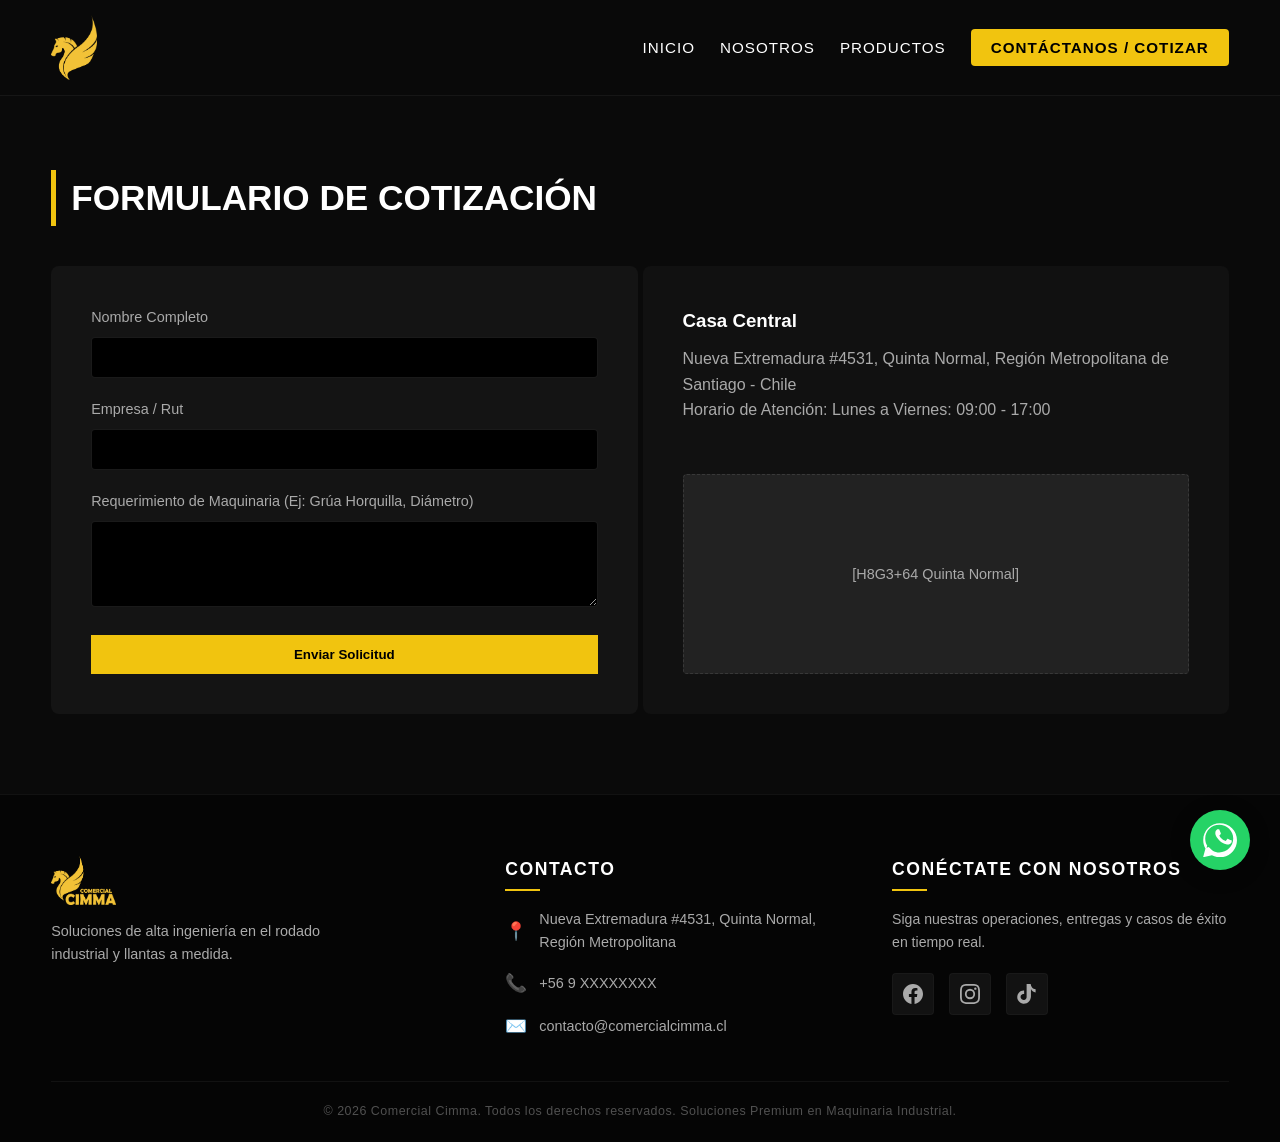
==== contacto.html @ 705075b3 "Implementar menú flotante de WhatsApp con múltiples vendedores y mejorar estilos y scripts asociados" ====
<!DOCTYPE html>
<html lang="es">
<head>
    <meta charset="UTF-8">
    <meta name="viewport" content="width=device-width, initial-scale=1.0">
    <title>Contacto y Cotizaciones Especializadas | Central</title>
    <link rel="stylesheet" href="styles.css">
</head>
<body>
    <header>
        <nav class="nav-container">
            <div class="logo-container">
                <a href="index.html"><img src="1.webp" alt="Logotipo"></a>
                </div>
            <div class="menu-toggle" id="mobile-menu">
                <span></span>
                <span></span>
                <span></span>
            </div>
            <ul class="nav-menu">
                <li><a href="index.html">Inicio</a></li>
                <li><a href="nosotros.html">Nosotros</a></li>
                <li><a href="productos.html">Productos</a></li>
                <li><a href="contacto.html" class="btn-quote active">Contáctanos / Cotizar</a></li>
            </ul>
        </nav>
    </header>

    <section class="section-padding" style="margin-top:90px;">
        <h2 class="section-title">Formulario de Cotización</h2>
        <div class="contact-wrapper">
            <form class="contact-form" action="#" method="POST">
                <div class="form-group">
                    <label for="name">Nombre Completo</label>
                    <input type="text" id="name" class="form-control" required>
                </div>
                <div class="form-group">
                    <label for="company">Empresa / Rut</label>
                    <input type="text" id="company" class="form-control" required>
                </div>
                <div class="form-group">
                    <label for="req">Requerimiento de Maquinaria (Ej: Grúa Horquilla, Diámetro)</label>
                    <textarea id="req" class="form-control" rows="4" required></textarea>
                </div>
                <button type="submit" class="btn-main" style="background:var(--brand-yellow); border:none; padding:12px 30px; font-weight:700; cursor:pointer; width:100%;">Enviar Solicitud</button>
            </form>

            <!-- Mapa Integrado Simulado / Datos de Contacto -->
            <div style="background:#111; padding:40px; border-radius:8px; display:flex; flex-direction:column; justify-content:space-between;">
                <div>
                    <h3>Casa Central</h3>
                    <p style="color:var(--text-muted); margin-top:10px;">Nueva Extremadura #4531, Quinta Normal, Región Metropolitana de Santiago - Chile</p>
                    <p style="color:var(--text-muted);">Horario de Atención: Lunes a Viernes: 09:00 - 17:00</p>
                </div>
                <!-- Contenedor del Mapa -->
                <div style="width:100%; height:200px; background:#222; border-radius:4px; margin-top:20px; display:flex; align-items:center; justify-content:center; border: 1px dashed rgba(255,255,255,0.1);">
                    <span style="color:var(--text-muted); font-size:0.9rem;">[H8G3+64 Quinta Normal]</span>
                </div>
            </div>
        </div>
    </section>

    <footer class="footer-wrap-block">
    <div class="foot-items-layout">
        
        <!-- Columna 1: Identidad Corta -->
        <div class="foot-item-col brand-col">
            <img src="111.webp" alt="Comercial Cimma Logo" class="footer-logo">
            <p>Soluciones de alta ingeniería en el rodado industrial y llantas a medida.</p>
        </div>

        <!-- Columna 2: Contacto Centralizado con Iconografía -->
        <div class="foot-item-col contact-col">
            <h3>Contacto</h3>
            <ul class="foot-contact-list">
                <li>
                    <span class="foot-icon">📍</span>
                    <span>Nueva Extremadura #4531, Quinta Normal, Región Metropolitana</span>
                </li>
                <li>
                    <span class="foot-icon">📞</span>
                    <a href="tel:+569XXXXXXXX">+56 9 XXXXXXXX</a>
                </li>
                <li>
                    <span class="foot-icon">✉️</span>
                    <a href="mailto:contacto@comercialcimma.cl">contacto@comercialcimma.cl</a>
                </li>
            </ul>
        </div>

        <!-- Columna 3: Redes Sociales Destacadas -->
        <div class="foot-item-col social-col">
            <h3>Conéctate con Nosotros</h3>
            <p>Siga nuestras operaciones, entregas y casos de éxito en tiempo real.</p>
            <div class="foot-social-links">
                <!-- Facebook -->
                <a href="https://facebook.com" target="_blank" aria-label="Facebook" class="social-icon">
                    <svg viewBox="0 0 24 24"><path d="M24 12.073c0-6.627-5.373-12-12-12s-12 5.373-12 12c0 5.99 4.388 10.954 10.125 11.854v-8.385H7.078v-3.47h3.047V9.43c0-3.007 1.792-4.669 4.533-4.669 1.312 0 2.686.235 2.686.235v2.953H15.83c-1.491 0-1.956.925-1.956 1.874v2.25h3.328l-.532 3.47h-2.796v8.385C19.612 23.027 24 18.062 24 12.073z"/></svg>
                </a>
                <!-- Instagram -->
                <a href="https://www.instagram.com/comercial_cimma/" target="_blank" aria-label="Instagram" class="social-icon">
                    <svg viewBox="0 0 24 24"><path d="M12 2.163c3.204 0 3.584.012 4.85.07 3.252.148 4.771 1.691 4.919 4.919.058 1.265.069 1.645.069 4.849 0 3.205-.012 3.584-.069 4.849-.149 3.225-1.664 4.771-4.919 4.919-1.266.058-1.644.07-4.85.07-3.204 0-3.584-.012-4.849-.07-3.26-.149-4.771-1.699-4.919-4.92-.058-1.265-.07-1.644-.07-4.849 0-3.204.013-3.583.07-4.849.149-3.227 1.664-4.771 4.919-4.919 1.266-.057 1.645-.069 4.849-.069zM12 0C8.741 0 8.333.014 7.053.072 2.695.272.273 2.69.073 7.051.014 8.333 0 8.741 0 12c0 3.259.014 3.668.072 4.948.2 4.358 2.618 6.78 6.98 6.98 1.281.058 1.689.072 4.948.072 3.259 0 3.668-.014 4.948-.072 4.354-.2 6.782-2.618 6.979-6.98.059-1.28.073-1.689.073-4.948 0-3.259-.014-3.667-.073-4.947-.196-4.354-2.617-6.78-6.979-6.98C15.668.014 15.259 0 12 0zm0 5.838a6.162 6.162 0 1 0 0 12.324 6.162 6.162 0 0 0 0-12.324zM12 16a4 4 0 1 1 0-8 4 4 0 0 1 0 8zm6.406-11.845a1.44 1.44 0 1 0 0 2.881 1.44 1.44 0 0 0 0-2.881z"/></svg>
                </a>
                <!-- Tiktok -->
                <a href="https://tiktok.com" target="_blank" aria-label="Tiktok" class="social-icon">
                    <svg viewBox="0 0 24 24"><path d="M12.525.02c1.31-.02 2.61-.01 3.91-.02.08 1.53.63 3.03 1.6 4.17 1.13 1.2 2.69 1.93 4.31 2.05v3.91c-1.28-.15-2.52-.66-3.56-1.43-.88-.67-1.58-1.55-2.03-2.56-.03 2.94-.02 5.87-.03 8.81-.1 2.21-.92 4.37-2.39 5.95-1.74 1.95-4.38 2.97-6.99 2.68-2.63-.22-5.06-1.85-6.22-4.25-1.41-2.84-.96-6.49 1.13-8.89 1.56-1.84 3.95-2.77 6.32-2.51v3.97c-1.34-.14-2.73.34-3.54 1.42-.87 1.12-.96 2.71-.24 3.92.74 1.28 2.25 2.01 3.72 1.83 1.44-.13 2.64-1.26 2.93-2.68.12-.58.1-1.18.1-1.77V0z"/></svg>
                </a>
            </div>
        </div>

    </div>

    <!-- Copyright Inferior Extremo -->
    <div class="foot-copyright-block">
        <p>&copy; 2026 Comercial Cimma. Todos los derechos reservados. Soluciones Premium en Maquinaria Industrial.</p>
    </div>
</footer>

    <!-- Menú Flotante de WhatsApp con Múltiples Vendedores -->
    <div class="whatsapp-menu" id="whatsappMenu">
        <!-- Botón principal de WhatsApp -->
        <button class="whatsapp-float" id="whatsappToggle" aria-label="Abrir menú de WhatsApp" aria-expanded="false">
            <svg viewBox="0 0 24 24" preserveAspectRatio="xMidYMid meet" aria-hidden="true"><path d="M.057 24l1.687-6.163c-1.041-1.804-1.588-3.849-1.587-5.946C.06 5.348 5.397.01 12.008.01c3.202.001 6.212 1.246 8.477 3.514 2.266 2.268 3.507 5.28 3.505 8.484-.004 6.657-5.34 11.997-11.953 11.997-2.005-.001-3.973-.5-5.729-1.452L0 24zm6.59-4.846c1.6.95 3.188 1.449 4.825 1.451 5.436 0 9.86-4.37 9.864-9.799.002-2.63-1.023-5.101-2.885-6.963C16.528 2.022 14.056.992 11.433.992c-5.436 0-9.86 4.37-9.864 9.8 0 1.743.473 3.447 1.368 4.965l-.392 1.433 1.488-.389zm13.111-7.182c-.29-.145-1.711-.845-1.973-.94-.262-.096-.453-.145-.642.145-.19.29-.734.94-.899 1.13-.166.19-.332.213-.622.068-.29-.145-1.22-.45-2.325-1.434-.86-.767-1.44-1.716-1.608-2.007-.168-.29-.018-.447.127-.591.13-.13.29-.338.436-.508.145-.17.193-.29.29-.483.097-.193.048-.363-.024-.508-.073-.145-.642-1.546-.88-2.118-.231-.557-.465-.481-.642-.49-.166-.008-.356-.01-.546-.01-.19 0-.5.07-.762.363-.263.29-1.003.98-1.003 2.392s1.022 2.784 1.166 2.978c.145.193 2.01 3.069 4.869 4.297.68.293 1.21.469 1.623.6.683.216 1.303.186 1.794.113.547-.081 1.711-.699 1.951-1.376.24-.677.24-1.256.168-1.376-.073-.121-.263-.193-.553-.338z"/></svg>
        </button>
        
        <!-- Contenedor de opciones de vendedores -->
        <div class="whatsapp-options" id="whatsappOptions">
            <a href="https://wa.me/56956188157" class="whatsapp-option" target="_blank" rel="noopener noreferrer">
                <span class="option-name">Cecilia Naranjo</span>
                <span class="option-phone">+56 9 5618 8157</span>
            </a>
            <a href="https://wa.me/56962274951" class="whatsapp-option" target="_blank" rel="noopener noreferrer">
                <span class="option-name">Andrea Martínez</span>
                <span class="option-phone">+56 9 6227 4951</span>
            </a>
        </div>
    </div>
    <script src="script.js"></script>
</body>
</html>
---- styles.css ----
/* ==========================================================================
   VARIABLES Y ESTILOS BASE (Premium Dark Theme)
   ========================================================================== */
:root {
    --bg-dark: #0a0a0a;
    --bg-card: #141414;
    --text-light: #ffffff;
    --text-muted: #aaaaaa;
    --brand-yellow: #f1c40f; /* El color exacto extraído de 1.png */
    --transition: all 0.4s cubic-bezier(0.25, 0.8, 0.25, 1);
    --font-main: 'Segoe UI', Tahoma, Geneva, Verdana, sans-serif;
    --whatsapp-icon-offset: 0.2px; /* Ajustable: valores positivos bajan el icono, negativos lo suben */
}

* {
    margin: 0;
    padding: 0;
    box-sizing: border-box;
}

body {
    background-color: var(--bg-dark);
    color: var(--text-light);
    font-family: var(--font-main);
    overflow-x: hidden;
    line-height: 1.6;
}

/* ==========================================================================
   HEADER & NAVBAR (Adaptable y Responsivo)
   ========================================================================== */
header {
    position: fixed;
    top: 0;
    left: 0;
    width: 100%;
    z-index: 1000;
    background: rgba(10, 10, 10, 0.85);
    backdrop-filter: blur(10px);
    border-bottom: 1px solid rgba(255, 255, 255, 0.05);
}

.nav-container {
    display: flex;
    justify-content: space-between;
    align-items: center;
    padding: 15px 4%;
    max-width: 100%;
}

.logo-container img {
    height: 65px;
    width: auto;
    display: block;
    transition: var(--transition);
}

.logo-container img:hover {
    transform: scale(1.05);
}

.nav-menu {
    display: flex;
    align-items: center;
    list-style: none;
    gap: 25px;
}

.nav-menu a {
    color: var(--text-light);
    text-decoration: none;
    font-weight: 500;
    font-size: 0.95rem;
    text-transform: uppercase;
    letter-spacing: 1px;
    transition: var(--transition);
    padding: 8px 0;
    position: relative;
}

.nav-menu a::after {
    content: '';
    position: absolute;
    bottom: 0;
    left: 0;
    width: 0;
    height: 2px;
    background-color: var(--brand-yellow);
    transition: var(--transition);
}

.nav-menu a:hover::after,
.nav-menu a.active::after {
    width: 100%;
}

.nav-menu a:hover {
    color: var(--brand-yellow);
}

/* Botón Cotizar Destacado */
.btn-quote {
    background-color: var(--brand-yellow) !important;
    color: #000000 !important;
    padding: 10px 20px !important;
    border-radius: 4px;
    font-weight: 700 !important;
}

.btn-quote::after {
    display: none !important;
}

.btn-quote:hover {
    background-color: #ffffff !important;
    transform: translateY(-2px);
    box-shadow: 0 4px 15px rgba(241, 196, 15, 0.3);
}

/* Menú Hamburguesa para Celulares */
.menu-toggle {
    display: none;
    flex-direction: column;
    gap: 5px;
    cursor: pointer;
}

.menu-toggle span {
    width: 25px;
    height: 3px;
    background-color: var(--text-light);
    transition: var(--transition);
}

/* ==========================================================================
   HERO SECTION & EFECTO FADER
   ========================================================================== */
.hero {
    position: relative;
    height: 100vh;
    display: flex;
    align-items: center;
    padding: 0 6%;
    background: url('2.webp') center center/cover no-repeat;
    overflow: hidden;
}

/* Capa de degradado fader controlada por JS en scroll */
.hero-overlay {
    position: absolute;
    top: 0;
    left: 0;
    width: 100%;
    height: 100%;
    background: linear-gradient(to bottom, rgba(10,10,10,0.4) 0%, rgba(10,10,10,1) 95%);
    z-index: 1;
    pointer-events: none;
    transition: opacity 0.1s ease-out;
}

.hero-content {
    position: relative;
    z-index: 2;
    max-width: 800px;
}

.hero-content h1 {
    font-size: 3.5rem;
    font-weight: 800;
    line-height: 1.2;
    margin-bottom: 20px;
    text-transform: uppercase;
    letter-spacing: -1px;
}

.hero-content h1 span {
    color: var(--brand-yellow);
}

.hero-content p {
    font-size: 1.2rem;
    color: var(--text-muted);
    margin-bottom: 35px;
}

.hero-actions .btn-main {
    background-color: var(--brand-yellow);
    color: #000;
    padding: 15px 35px;
    text-decoration: none;
    font-weight: 700;
    text-transform: uppercase;
    letter-spacing: 1px;
    border-radius: 4px;
    transition: var(--transition);
    display: inline-block;
}

.hero-actions .btn-main:hover {
    background-color: #fff;
    transform: scale(1.03);
}

/* ==========================================================================
   BANNER INFINITO DE MARCAS (Continuous Ticker)
   ========================================================================== */
.brands-ticker {
    background: #111;
    padding: 30px 0;
    border-top: 1px solid rgba(255,255,255,0.05);
    border-bottom: 1px solid rgba(255,255,255,0.05);
    overflow: hidden;
    white-space: nowrap;
    position: relative;
}

.ticker-track {
    display: inline-block;
    animation: marquee 25s linear infinite;
}

.ticker-track span {
    display: inline-block;
    font-size: 1.5rem;
    font-weight: 800;
    color: rgba(255, 255, 255, 0.2);
    margin-right: 60px;
    text-transform: uppercase;
    letter-spacing: 4px;
    transition: var(--transition);
}

.ticker-track span:hover {
    color: var(--brand-yellow);
}

@keyframes marquee {
    0% { transform: translate3d(0, 0, 0); }
    100% { transform: translate3d(-50%, 0, 0); }
}

/* ==========================================================================
   CATÁLOGO E INTERACTIVIDAD 180° (3D Card Flip)
   ========================================================================== */
.section-padding {
    padding: 80px 4%;
}

.section-title {
    font-size: 2.2rem;
    text-transform: uppercase;
    margin-bottom: 40px;
    border-left: 5px solid var(--brand-yellow);
    padding-left: 15px;
}

/* Filtros */
.filter-container {
    display: flex;
    flex-wrap: wrap;
    gap: 15px;
    margin-bottom: 40px;
}

.filter-select {
    background: var(--bg-card);
    color: var(--text-light);
    border: 1px solid rgba(255,255,255,0.1);
    padding: 10px 20px;
    border-radius: 4px;
    cursor: pointer;
    font-family: inherit;
    transition: var(--transition);
}

.filter-select:hover {
    border-color: var(--brand-yellow);
}

/* Grid de Productos */
.products-grid {
    display: grid;
    grid-template-columns: repeat(auto-fill, minmax(280px, 1fr));
    gap: 30px;
}

/* Contenedor del efecto Flip 3D */
.flip-card {
    background-color: transparent;
    height: 420px;
    perspective: 1000px; /* Necesario para el efecto 3D */
}

.flip-card-inner {
    position: relative;
    width: 100%;
    height: 100%;
    text-align: center;
    transition: transform 0.6s cubic-bezier(0.4, 0, 0.2, 1);
    transform-style: preserve-3d;
}

/* El giro ocurre exactamente al posar el puntero (hover) */
.flip-card:hover .flip-card-inner {
    transform: rotateY(180deg);
}

.card-front, .card-back {
    position: absolute;
    width: 100%;
    height: 100%;
    -webkit-backface-visibility: hidden;
    backface-visibility: hidden;
    border-radius: 8px;
    background-color: var(--bg-card);
    border: 1px solid rgba(255,255,255,0.05);
    overflow: hidden;
    display: flex;
    flex-direction: column;
}

/* Cara Frontal */
.card-front .img-box {
    height: 60%;
    background: #000;
    display: flex;
    align-items: center;
    justify-content: center;
    padding: 20px;
}

.card-front .img-box img {
    max-height: 100%;
    max-width: 100%;
    object-fit: contain;
}

.card-info {
    padding: 20px;
    text-align: left;
    display: flex;
    flex-direction: column;
    flex-grow: 1;
    justify-content: space-between;
}

.card-info h3 {
    font-size: 1.15rem;
    margin-bottom: 5px;
}

.card-info p {
    color: var(--text-muted);
    font-size: 0.85rem;
}

/* Cara Trasera (Especificaciones técnicas) */
.card-back {
    transform: rotateY(180deg);
    padding: 25px;
    justify-content: space-between;
    text-align: left;
    background: #181818;
    border: 1px solid var(--brand-yellow);
}

.tech-specs {
    list-style: none;
    margin-top: 15px;
}

.tech-specs li {
    font-size: 0.9rem;
    margin-bottom: 8px;
    border-bottom: 1px solid rgba(255,255,255,0.05);
    padding-bottom: 4px;
    display: flex;
    justify-content: space-between;
}

.tech-specs li span {
    color: var(--brand-yellow);
    font-weight: 600;
}

.btn-card-quote {
    background: var(--brand-yellow);
    color: #000;
    text-align: center;
    padding: 10px;
    text-decoration: none;
    font-weight: 700;
    border-radius: 4px;
    text-transform: uppercase;
    font-size: 0.85rem;
}

/* ==========================================================================
   ICONOGRAFÍA CON MOVIMIENTO (Hover Interactivo)
   ========================================================================== */
.features-grid {
    display: grid;
    grid-template-columns: repeat(auto-fit, minmax(220px, 1fr));
    gap: 30px;
    margin-top: 40px;
}

.feature-item {
    background: var(--bg-card);
    padding: 30px;
    border-radius: 6px;
    text-align: center;
    border: 1px solid rgba(255,255,255,0.03);
}

/* El ícono ejecuta una animación de rebote y escalado al pasar el puntero */
.feature-icon {
    font-size: 3rem;
    color: var(--brand-yellow);
    margin-bottom: 15px;
    display: inline-block;
    transition: var(--transition);
}

.feature-item:hover .feature-icon {
    transform: translateY(-10px) scale(1.15);
    color: #ffffff;
}

/* ==========================================================================
   FORMULARIOS DE CONTACTO PREMIUM
   ========================================================================== */
.contact-wrapper {
    display: grid;
    grid-template-columns: 1fr 1fr;
    gap: 5px;
}

.contact-form {
    background: var(--bg-card);
    padding: 40px;
    border-radius: 8px;
}

.form-group {
    margin-bottom: 20px;
}

.form-group label {
    display: block;
    margin-bottom: 8px;
    font-size: 0.9rem;
    color: var(--text-muted);
}

.form-control {
    width: 100%;
    background: #000;
    border: 1px solid rgba(255,255,255,0.1);
    padding: 12px;
    color: #fff;
    border-radius: 4px;
    font-family: inherit;
    transition: var(--transition);
}

.form-control:focus {
    outline: none;
    border-color: var(--brand-yellow);
}

/* ==========================================================================
   BOTÓN FLOTANTE DE WHATSAPP INTERACTIVO
   ========================================================================== */
.whatsapp-float {
    position: fixed;
    bottom: 30px;
    right: 30px;
    background-color: #25d366;
    color: #fff;
    width: 60px;
    height: 60px;
    border-radius: 50%;
    display: inline-flex;
    align-items: center;
    justify-content: center;
    box-shadow: 0 4px 20px rgba(0,0,0,0.3);
    z-index: 9999;
    text-decoration: none;
    transition: var(--transition);
    border: none;
    padding: 0;
    outline: none;
    line-height: 0;
    cursor: pointer;
    -webkit-transform: translateZ(0);
    transform: translateZ(0);
    -webkit-backface-visibility: hidden;
    backface-visibility: hidden;
}

.whatsapp-float svg {
    width: 34px;
    height: 34px;
    fill: currentColor;
    display: block;
    shape-rendering: geometricPrecision;
}

/* Aplicar desplazamiento al trazado interno para centrar visualmente */
.whatsapp-float svg path,
.whatsapp-float svg g {
    transform: translateY(var(--whatsapp-icon-offset));
    -webkit-transform: translateY(var(--whatsapp-icon-offset));
    transform-origin: 50% 50%;
}

.whatsapp-float:focus {
    outline: none;
    box-shadow: 0 0 0 6px rgba(37, 211, 102, 0.09);
}

/* Animación de destaque al posar el puntero solicitado */
.whatsapp-float:hover {
    transform: scale(1.2) rotate(15deg);
    background-color: #128c7e;
    box-shadow: 0 6px 25px rgba(37, 211, 102, 0.5);
}

.whatsapp-float.active {
    transform: scale(1.2);
    background-color: #128c7e;
}

/* Contenedor del menú flotante de WhatsApp */
.whatsapp-menu {
    position: fixed;
    bottom: 30px;
    right: 30px;
    z-index: 9999;
    font-family: var(--font-main);
}

/* Contenedor de opciones de vendedores */
.whatsapp-options {
    position: absolute;
    bottom: 75px;
    right: 0;
    background-color: rgba(20, 20, 20, 0.95);
    border: 1px solid rgba(37, 211, 102, 0.3);
    border-radius: 12px;
    overflow: hidden;
    display: none;
    flex-direction: column;
    min-width: 280px;
    box-shadow: 0 6px 30px rgba(37, 211, 102, 0.2);
    backdrop-filter: blur(10px);
    animation: slideUp 0.3s ease-out;
}

.whatsapp-options.active {
    display: flex;
}

/* Opción individual de vendedor */
.whatsapp-option {
    display: flex;
    flex-direction: column;
    padding: 14px 18px;
    text-decoration: none;
    color: var(--text-light);
    border-bottom: 1px solid rgba(255, 255, 255, 0.08);
    transition: var(--transition);
    background-color: transparent;
}

.whatsapp-option:last-child {
    border-bottom: none;
}

.whatsapp-option:hover {
    background-color: rgba(37, 211, 102, 0.12);
    padding-left: 24px;
}

.option-name {
    font-weight: 600;
    font-size: 0.95rem;
    color: var(--brand-yellow);
    margin-bottom: 4px;
}

.option-phone {
    font-size: 0.85rem;
    color: var(--text-muted);
    font-family: 'Courier New', monospace;
}

/* Animación de entrada */
@keyframes slideUp {
    from {
        opacity: 0;
        transform: translateY(10px);
    }
    to {
        opacity: 1;
        transform: translateY(0);
    }
}

/* ==========================================================================
   MEDIA QUERIES (Responsividad Extrema)
   ========================================================================== */
@media (max-width: 992px) {
    .hero-content h1 { font-size: 2.8rem; }
    .contact-wrapper { grid-template-columns: 1fr; gap: 40px; }
}

@media (max-width: 768px) {
    .menu-toggle {
        display: flex; /* Muestra hamburguesa */
    }

    .nav-menu {
        position: fixed;
        top: 95px;
        right: -100%;
        flex-direction: column;
        background: #0a0a0a;
        width: 100%;
        height: calc(100vh - 95px);
        gap: 30px;
        padding-top: 40px;
        transition: var(--transition);
        border-top: 1px solid rgba(255,255,255,0.05);
    }

    /* Clase activa controlada por JS */
    .nav-menu.active {
        right: 0;
    }

    .hero-content h1 { font-size: 2.2rem; }
}

/* ==========================================================================
     REPOSITORIO / SLIDER DE PRODUCTOS PREMIUM CSS
   ========================================================================== */
.premium-repo-section {
    background-color: #0d0d0d; /* Un tono sutilmente gris oscuro para contrastar con el fondo puro */
    border-top: 1px solid rgba(255, 255, 255, 0.02);
    border-bottom: 1px solid rgba(255, 255, 255, 0.02);
}

.section-subtitle-repo {
    color: var(--text-muted);
    font-size: 1rem;
    margin-top: -30px;
    margin-bottom: 40px;
    max-width: 600px;
}

/* Contenedor relativo del slider */
.repo-slider-container {
    position: relative;
    max-width: 100%;
    margin: 0 auto;
    padding: 10px 40px;
    display: flex;
    align-items: center;
}

/* Ventana de visualización oculta para ocultar el desborde */
.repo-slider-track {
    display: flex;
    gap: 24px;
    overflow-x: auto;
    scroll-behavior: smooth;
    scrollbar-width: none; /* Ocultar barra en Firefox */
    width: 100%;
    padding: 20px 5px;
}

.repo-slider-track::-webkit-scrollbar {
    display: none; /* Ocultar barra en Chrome/Safari */
}

/* Tarjetas individuales del repositorio */
.repo-card-item {
    flex: 0 0 calc(33.333% - 16px); /* 3 tarjetas por fila en escritorio */
    background-color: var(--bg-card);
    border: 1px solid rgba(255, 255, 255, 0.04);
    border-radius: 6px;
    overflow: hidden;
    display: flex;
    flex-direction: column;
    transition: var(--transition);
}

/* Dinamismo interactivo al posar el puntero (Efecto Elevación y Brillo) */
.repo-card-item:hover {
    transform: translateY(-8px);
    border-color: var(--brand-yellow);
    box-shadow: 0 10px 30px rgba(241, 196, 15, 0.08);
}

/* Contenedor de la Imagen */
.repo-img-box {
    background-color: #000000;
    height: 240px;
    display: flex;
    align-items: center;
    justify-content: center;
    padding: 25px;
    position: relative;
    overflow: hidden;
}

.repo-img-box img {
    max-height: 100%;
    max-width: 100%;
    object-fit: contain;
    transition: var(--transition);
}

/* Movimiento de zoom en la imagen al posar el puntero */
.repo-card-item:hover .repo-img-box img {
    transform: scale(1.06);
}

/* Detalles informativos inferiores */
.repo-item-details {
    padding: 25px;
    display: flex;
    flex-direction: column;
    flex-grow: 1;
}

.repo-tag {
    color: var(--brand-yellow);
    font-size: 0.75rem;
    text-transform: uppercase;
    font-weight: 700;
    letter-spacing: 1.5px;
    margin-bottom: 8px;
}

.repo-item-details h3 {
    font-size: 1.25rem;
    color: var(--text-light);
    margin-bottom: 10px;
    font-weight: 600;
}

.repo-item-details p {
    color: var(--text-muted);
    font-size: 0.88rem;
    line-height: 1.5;
    margin-bottom: 20px;
    flex-grow: 1;
}

/* Enlace directo a cotizar */
.repo-btn-link {
    color: var(--text-light);
    text-decoration: none;
    font-size: 0.85rem;
    font-weight: 700;
    text-transform: uppercase;
    letter-spacing: 1px;
    border-bottom: 2px solid var(--brand-yellow);
    padding-bottom: 4px;
    align-self: flex-start;
    transition: var(--transition);
}

.repo-btn-link:hover {
    color: var(--brand-yellow);
    border-bottom-color: #ffffff;
    padding-left: 5px;
}

/* Botones de Flechas de Control Lateral */
.repo-arrow {
    position: absolute;
    top: 50%;
    transform: translateY(-50%);
    background-color: rgba(20, 20, 20, 0.9);
    border: 1px solid rgba(255, 255, 255, 0.1);
    color: var(--text-light);
    width: 46px;
    height: 46px;
    border-radius: 50%;
    font-size: 1.2rem;
    cursor: pointer;
    display: flex;
    align-items: center;
    justify-content: center;
    z-index: 10;
    transition: var(--transition);
}

.repo-arrow:hover {
    background-color: var(--brand-yellow);
    color: #000000;
    border-color: var(--brand-yellow);
    transform: translateY(-50%) scale(1.1);
}

.arrow-left { left: -10px; }
.arrow-right { right: -10px; }

/* Indicadores de Puntos Inferiores */
.repo-dots-container {
    display: flex;
    justify-content: center;
    gap: 8px;
    margin-top: 25px;
}

.repo-dot {
    width: 8px;
    height: 8px;
    border-radius: 50%;
    background-color: rgba(255, 255, 255, 0.2);
    cursor: pointer;
    transition: var(--transition);
}

.repo-dot.active {
    background-color: var(--brand-yellow);
    width: 20px;
    border-radius: 4px;
}

/* Adaptabilidad Móvil (Responsivo) */
@media (max-width: 992px) {
    .repo-card-item {
        flex: 0 0 calc(50% - 12px); /* 2 tarjetas por fila en tablets */
    }
}

@media (max-width: 600px) {
    .repo-card-item {
        flex: 0 0 100%; /* 1 tarjeta por fila en pantallas pequeñas */
    }
    .repo-slider-container {
        padding: 10px 10px;
    }
    .repo-arrow {
        display: none; /* En teléfonos móviles es nativo deslizar con el dedo */
    }
}

/* ==========================================================================
     IMPACT SECTION CSS (FADER & LAYOUT)
   ========================================================================== */
.impact-section {
    position: relative;
    min-height: 600px;
    width: 100%;
    display: flex;
    align-items: center;
    justify-content: center;
    overflow: hidden;
    /* Reemplaza 'img/bg-industrial.jpg' por tu imagen de fondo de maquinaria */
    background: url('23.webp') no-repeat center center fixed;
    background-size: cover;
}

/* Efecto Fader (Desvanecido a negro) */
.impact-overlay {
    position: absolute;
    top: 0;
    left: 0;
    width: 100%;
    height: 100%;
    background: radial-gradient(circle, rgba(0,0,0,0.6) 0%, rgba(0,0,0,1) 90%);
    z-index: 1;
}

.impact-container {
    position: relative;
    z-index: 2;
    max-width: 1200px;
    width: 90%;
    display: grid;
    grid-template-columns: 1fr 1fr;
    gap: 60px;
    align-items: center;
    background: rgba(15, 15, 15, 0.8); /* Cajón semitransparente central */
    padding: 60px;
    border-radius: 4px;
    backdrop-filter: blur(10px); /* Efecto cristal moderno */
    border: 1px solid rgba(255, 255, 255, 0.05);
}

/* Estilos de Estadísticas (Izquierda) */
.impact-stats {
    display: flex;
    flex-direction: column;
    gap: 40px;
}

.stat-item {
    border-left: 3px solid var(--brand-yellow); /* Usando el amarillo de Cimma */
    padding-left: 20px;
}

.stat-number {
    font-size: 3.5rem;
    font-weight: 800;
    color: #ffffff;
    line-height: 1;
    display: inline-block;
}

.stat-symbol {
    font-size: 2rem;
    color: var(--brand-yellow);
}

.stat-label {
    color: var(--text-muted);
    text-transform: uppercase;
    letter-spacing: 2px;
    font-size: 0.85rem;
    margin-top: 5px;
}

/* Estilos de Información (Derecha) */
.impact-info h2 {
    font-size: 2.5rem;
    margin-bottom: 20px;
    color: var(--text-light);
}

.impact-info p {
    color: var(--text-muted);
    line-height: 1.8;
    margin-bottom: 20px;
}

/* Responsivo */
@media (max-width: 992px) {
    .impact-container {
        grid-template-columns: 1fr;
        padding: 40px;
        text-align: center;
    }
    .stat-item {
        border-left: none;
        border-bottom: 2px solid var(--brand-yellow);
        padding-left: 0;
        padding-bottom: 20px;
    }
    .impact-info p {
        text-align: justify;
    }
}

/* ==========================================================================
     FOOTER WRAP BLOCK - LAYOUT PREMIUM
   ========================================================================== */
.footer-wrap-block {
    background-color: #050505; /* Fondo negro profundo contrastante */
    color: var(--text-light);
    padding: 60px 4% 20px 4%;
    border-top: 1px solid rgba(255, 255, 255, 0.05);
    font-family: var(--font-main);
}

/* Layout adaptable para las columnas */
.foot-items-layout {
    display: grid;
    grid-template-columns: 1.2fr 1fr 1fr;
    gap: 50px;
    max-width: 1200px;
    margin: 0 auto 40px auto;
}

.foot-item-col h3 {
    color: #ffffff;
    font-size: 1.1rem;
    text-transform: uppercase;
    letter-spacing: 1.5px;
    margin-bottom: 25px;
    position: relative;
}

.foot-item-col h3::after {
    content: '';
    position: absolute;
    bottom: -8px;
    left: 0;
    width: 35px;
    height: 2px;
    background-color: var(--brand-yellow);
}

/* Estilos de la columna de marca */
.brand-col p {
    color: var(--text-muted);
    font-size: 0.9rem;
    line-height: 1.6;
    margin-top: 15px;
    max-width: 320px;
}

.footer-logo {
    height: 50px;
    width: auto;
    display: block;
}

/* Lista de contacto e iconografía */
.foot-contact-list {
    list-style: none;
    display: flex;
    flex-direction: column;
    gap: 15px;
}

.foot-contact-list li {
    display: flex;
    align-items: center;
    gap: 12px;
    color: var(--text-muted);
    font-size: 0.9rem;
}

.foot-contact-list a {
    color: var(--text-muted);
    text-decoration: none;
    transition: var(--transition);
}

.foot-contact-list a:hover {
    color: var(--brand-yellow);
}

/* Animación y dinamismo interactivo en la Iconografía de Contacto */
.foot-icon {
    color: var(--brand-yellow);
    font-size: 1.1rem;
    transition: var(--transition);
    display: inline-block;
}

.foot-contact-list li:hover .foot-icon {
    transform: scale(1.25) translateY(-2px);
}

/* Contenedor y enlaces de Redes Sociales */
.social-col p {
    color: var(--text-muted);
    font-size: 0.88rem;
    margin-bottom: 20px;
}

.foot-social-links {
    display: flex;
    gap: 15px;
}

/* Estilo e Interactividad Avanzada para Redes Sociales */
.social-icon {
    color: var(--text-muted);
    background-color: #121212;
    width: 42px;
    height: 42px;
    border-radius: 4px;
    display: flex;
    align-items: center;
    justify-content: center;
    border: 1px solid rgba(255, 255, 255, 0.03);
    transition: all 0.4s cubic-bezier(0.25, 0.8, 0.25, 1);
}

.social-icon svg {
    width: 20px;
    height: 20px;
    fill: currentColor;
    transition: var(--transition);
}

/* Efecto Hover Dinámico (Giro de 10° + Escala + Resaltado Amarillo) */
.social-icon:hover {
    color: #000000;
    background-color: var(--brand-yellow);
    border-color: var(--brand-yellow);
    transform: translateY(-5px) rotate(10deg);
    box-shadow: 0 5px 15px rgba(241, 196, 15, 0.3);
}

.social-icon:hover svg {
    transform: scale(1.1);
}

/* Bloque de Copyright Final */
.foot-copyright-block {
    border-top: 1px solid rgba(255, 255, 255, 0.05);
    padding-top: 20px;
    text-align: center;
}

.foot-copyright-block p {
    color: rgba(255, 255, 255, 0.3);
    font-size: 0.78rem;
    letter-spacing: 0.5px;
}

/* ==========================================================================
     MEDIA QUERIES - RESPONSIVIDAD DEL FOOTER
   ========================================================================== */
@media (max-width: 992px) {
    .foot-items-layout {
        grid-template-columns: 1fr 1fr;
        gap: 40px;
    }
    .brand-col {
        grid-column: span 2;
    }
}

@media (max-width: 600px) {
    .foot-items-layout {
        grid-template-columns: 1fr;
        gap: 35px;
    }
    .brand-col {
        grid-column: span 1;
    }
    .foot-item-col {
        text-align: center;
    }
    .foot-item-col h3::after {
        left: 50%;
        transform: translateX(-50%);
    }
    .foot-contact-list li {
        justify-content: center;
    }
    .foot-social-links {
        justify-content: center;
    }
}

/* ==========================================================================
     HERO CAROUSEL CSS
   ========================================================================== */
.hero {
    position: relative;
    height: 100vh;
    width: 100%;
    overflow: hidden;
    display: flex;
    align-items: center;
    padding: 0 6%;
    background-color: #000; /* Fondo de seguridad */
}

/* Contenedor de las imágenes de fondo */
.hero-slider {
    position: absolute;
    top: 0;
    left: 0;
    width: 100%;
    height: 100%;
    z-index: 0;
}

.hero-slide {
    position: absolute;
    top: 0;
    left: 0;
    width: 100%;
    height: 100%;
    background-size: cover;
    background-position: center;
    background-repeat: no-repeat;
    opacity: 0;
    transition: opacity 1.2s ease-in-out; /* Transición suave de fundido */
}

.hero-slide.active {
    opacity: 1;
}

/* El Overlay (Fader) debe estar encima de las imágenes pero debajo del texto */
.hero-overlay {
    position: absolute;
    top: 0;
    left: 0;
    width: 100%;
    height: 100%;
    z-index: 1;
    pointer-events: none; /* Permite hacer clic en los botones de abajo */
}

.hero-content {
    position: relative;
    z-index: 2; /* Encima de todo */
    max-width: 850px;
}

/* Estilos para las Flechas del Hero */
.hero-nav {
    position: absolute;
    top: 50%;
    transform: translateY(-50%);
    background: rgba(0, 0, 0, 0.3);
    border: 1px solid rgba(255, 255, 255, 0.1);
    color: #fff;
    width: 50px;
    height: 50px;
    border-radius: 50%;
    font-size: 1.2rem;
    cursor: pointer;
    z-index: 3;
    display: flex;
    align-items: center;
    justify-content: center;
    transition: var(--transition);
}

.hero-nav:hover {
    background: var(--brand-yellow);
    color: #000;
    border-color: var(--brand-yellow);
    transform: translateY(-50%) scale(1.1);
}

.hero-nav.prev { left: 30px; }
.hero-nav.next { right: 30px; }

/* Indicadores visuales inferiores */
.hero-indicators {
    position: absolute;
    bottom: 40px;
    left: 50%;
    transform: translateX(-50%);
    z-index: 3;
    display: flex;
    gap: 12px;
}

.indicator {
    width: 12px;
    height: 4px;
    background: rgba(255, 255, 255, 0.3);
    border-radius: 2px;
    cursor: pointer;
    transition: var(--transition);
}

.indicator.active {
    background: var(--brand-yellow);
    width: 30px;
}

@media (max-width: 992px) {
    .hero {
        min-height: 70vh;
        padding: 0 4%;
    }

    .hero-content {
        max-width: 100%;
        padding: 0 12px;
    }

    .hero-content h1 {
        font-size: clamp(2rem, 3.2vw, 2.8rem);
    }

    .hero-content p {
        font-size: 1rem;
        margin-bottom: 24px;
    }

    .hero-slide {
        background-position: center center;
    }
}

@media (max-width: 768px) {
    .hero {
        min-height: 65vh;
        padding: 0 3%;
    }

    .hero-content {
        max-width: 100%;
        padding: 0 10px;
    }

    .hero-content h1 {
        font-size: 2rem;
        line-height: 1.1;
    }

    .hero-content p {
        font-size: 0.95rem;
        margin-bottom: 20px;
    }

    .hero-actions .btn-main {
        padding: 12px 24px;
    }

    .hero-nav {
        display: none; /* Ocultar flechas en móvil para limpieza */
    }

    .hero-indicators {
        bottom: 18px;
        gap: 10px;
    }
}
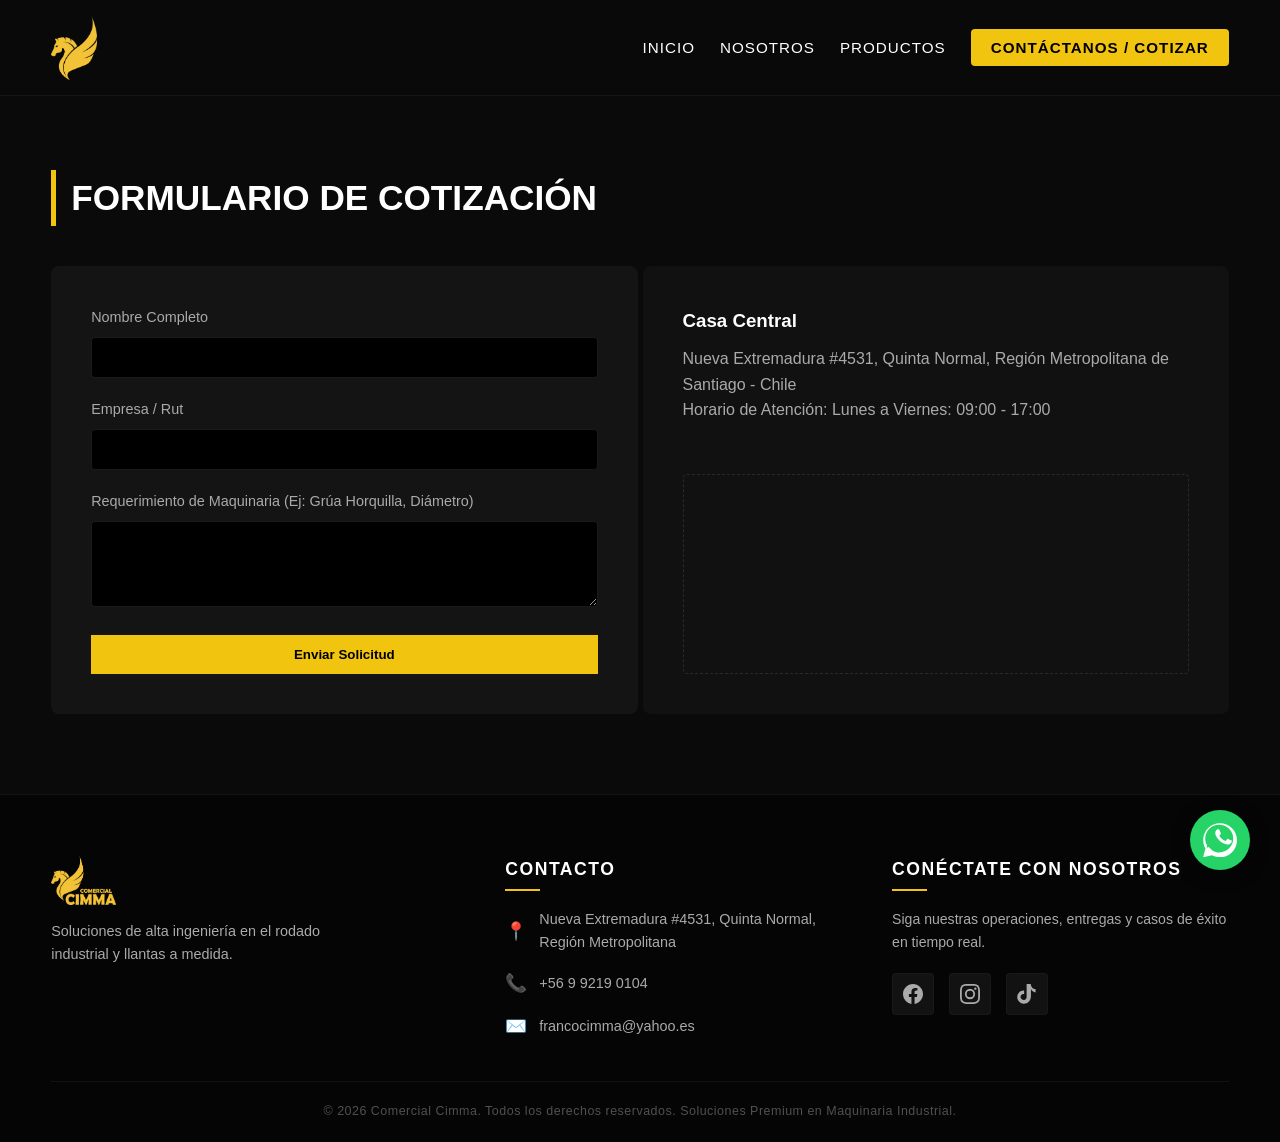
==== commit 7cd843c0: "Actualizar información de contacto en las secciones de contacto, nosotros y productos" ====
--- a/contacto.html
+++ b/contacto.html
@@ -53,8 +53,17 @@
                     <p style="color:var(--text-muted);">Horario de Atención: Lunes a Viernes: 09:00 - 17:00</p>
                 </div>
                 <!-- Contenedor del Mapa -->
-                <div style="width:100%; height:200px; background:#222; border-radius:4px; margin-top:20px; display:flex; align-items:center; justify-content:center; border: 1px dashed rgba(255,255,255,0.1);">
-                    <span style="color:var(--text-muted); font-size:0.9rem;">[H8G3+64 Quinta Normal]</span>
+                <div style="width:100%; height:200px; margin-top:20px; border-radius:4px; overflow:hidden; border: 1px dashed rgba(255,255,255,0.1);">
+                    <iframe
+                        src="https://www.google.com/maps?q=Nueva+Extremadura+4531,+8510351+Quinta+Normal,+Regi%C3%B3n+Metropolitana+de+Santiago,+Chile&output=embed"
+                        width="100%"
+                        height="200"
+                        style="border:0;"
+                        allowfullscreen=""
+                        loading="lazy"
+                        referrerpolicy="no-referrer-when-downgrade"
+                        aria-label="Mapa de ubicación de Comercial Cimma en Quinta Normal, Santiago"
+                    ></iframe>
                 </div>
             </div>
         </div>
@@ -79,11 +88,11 @@
                 </li>
                 <li>
                     <span class="foot-icon">📞</span>
-                    <a href="tel:+569XXXXXXXX">+56 9 XXXXXXXX</a>
+                    <a href="tel:+56992190104">+56 9 9219 0104</a>
                 </li>
                 <li>
                     <span class="foot-icon">✉️</span>
-                    <a href="mailto:contacto@comercialcimma.cl">contacto@comercialcimma.cl</a>
+                    <a href="mailto:francocimma@yahoo.es">francocimma@yahoo.es</a>
                 </li>
             </ul>
         </div>
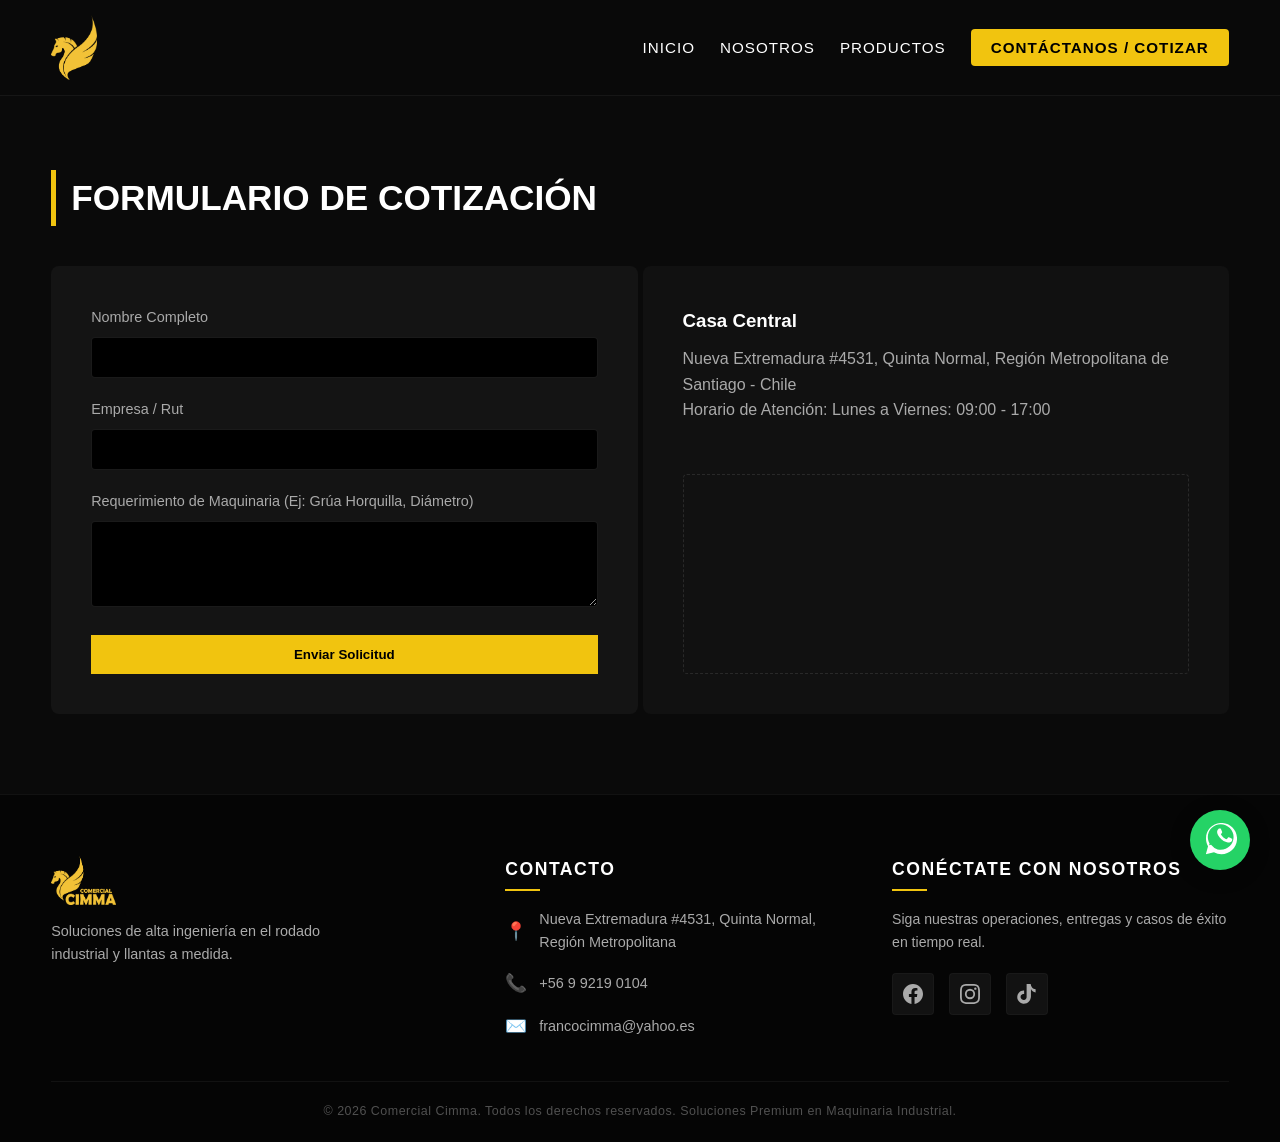
==== commit 82ee6d93: "Agregar formulario de cotización y manejar envío por correo electrónico" ====
--- a/contacto.html
+++ b/contacto.html
@@ -29,7 +29,7 @@
     <section class="section-padding" style="margin-top:90px;">
         <h2 class="section-title">Formulario de Cotización</h2>
         <div class="contact-wrapper">
-            <form class="contact-form" action="#" method="POST">
+            <form id="contactForm" class="contact-form" action="#" method="POST">
                 <div class="form-group">
                     <label for="name">Nombre Completo</label>
                     <input type="text" id="name" class="form-control" required>
--- a/styles.css
+++ b/styles.css
@@ -9,7 +9,10 @@
     --brand-yellow: #f1c40f; /* El color exacto extraído de 1.png */
     --transition: all 0.4s cubic-bezier(0.25, 0.8, 0.25, 1);
     --font-main: 'Segoe UI', Tahoma, Geneva, Verdana, sans-serif;
-    --whatsapp-icon-offset: 0.2px; /* Ajustable: valores positivos bajan el icono, negativos lo suben */
+    --whatsapp-icon-offset: -0.8px; /* deprecated: usa --whatsapp-icon-offset-x/y */
+    --whatsapp-icon-offset-x: 1px; /* Ajustable: valores positivos mueven a la derecha */
+    --whatsapp-icon-offset-y: -1px; /* Ajustable: valores positivos bajan el icono, negativos lo suben */
+    --whatsapp-icon-scale: 0.92; /* Escala del icono blanco interno: <1 reduce tamaño */
 }
 
 * {
@@ -510,9 +513,11 @@
 /* Aplicar desplazamiento al trazado interno para centrar visualmente */
 .whatsapp-float svg path,
 .whatsapp-float svg g {
-    transform: translateY(var(--whatsapp-icon-offset));
-    -webkit-transform: translateY(var(--whatsapp-icon-offset));
+    transform: translate(var(--whatsapp-icon-offset-x), var(--whatsapp-icon-offset-y)) scale(var(--whatsapp-icon-scale));
+    -webkit-transform: translate(var(--whatsapp-icon-offset-x), var(--whatsapp-icon-offset-y)) scale(var(--whatsapp-icon-scale));
     transform-origin: 50% 50%;
+    transform-box: fill-box;
+    -webkit-transform-box: fill-box;
 }
 
 .whatsapp-float:focus {
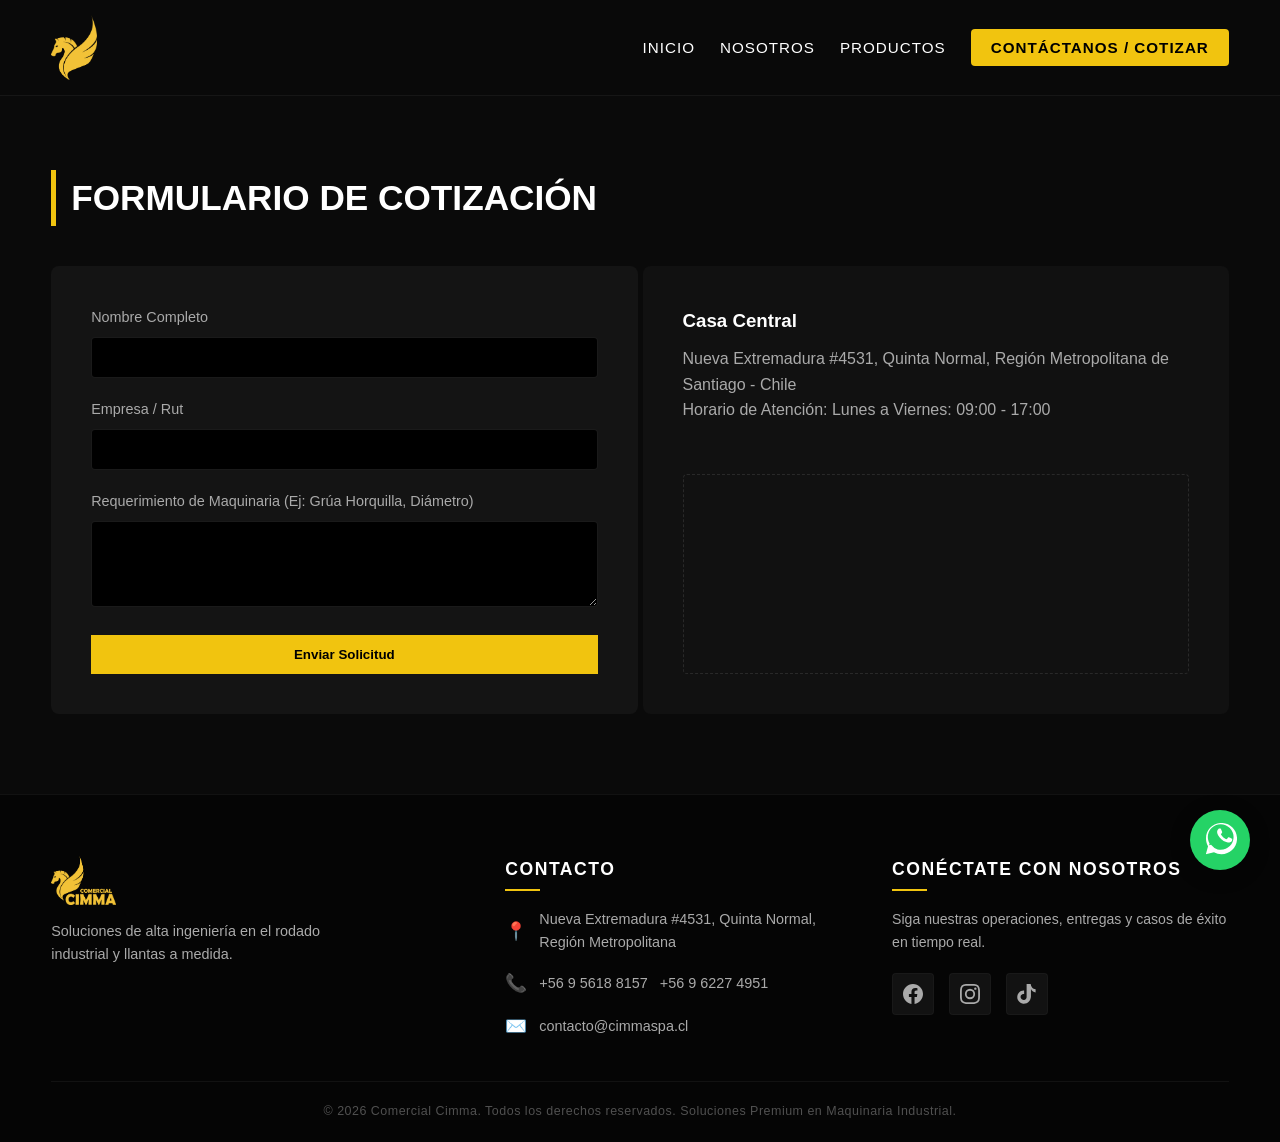
==== commit 5742b9ae: "Actualizar información de contacto en las secciones de contacto, nosotros, productos y script.js" ====
--- a/contacto.html
+++ b/contacto.html
@@ -88,11 +88,12 @@
                 </li>
                 <li>
                     <span class="foot-icon">📞</span>
-                    <a href="tel:+56992190104">+56 9 9219 0104</a>
+                    <a href="tel:+56956188157">+56 9 5618 8157</a>
+                    <a href="tel:+56962274951">+56 9 6227 4951</a>
                 </li>
                 <li>
                     <span class="foot-icon">✉️</span>
-                    <a href="mailto:francocimma@yahoo.es">francocimma@yahoo.es</a>
+                    <a href="mailto:contacto@cimmaspa.cl">contacto@cimmaspa.cl</a>
                 </li>
             </ul>
         </div>
@@ -107,7 +108,7 @@
                     <svg viewBox="0 0 24 24"><path d="M24 12.073c0-6.627-5.373-12-12-12s-12 5.373-12 12c0 5.99 4.388 10.954 10.125 11.854v-8.385H7.078v-3.47h3.047V9.43c0-3.007 1.792-4.669 4.533-4.669 1.312 0 2.686.235 2.686.235v2.953H15.83c-1.491 0-1.956.925-1.956 1.874v2.25h3.328l-.532 3.47h-2.796v8.385C19.612 23.027 24 18.062 24 12.073z"/></svg>
                 </a>
                 <!-- Instagram -->
-                <a href="https://www.instagram.com/comercial_cimma/" target="_blank" aria-label="Instagram" class="social-icon">
+                <a href="https://www.instagram.com" target="_blank" aria-label="Instagram" class="social-icon">
                     <svg viewBox="0 0 24 24"><path d="M12 2.163c3.204 0 3.584.012 4.85.07 3.252.148 4.771 1.691 4.919 4.919.058 1.265.069 1.645.069 4.849 0 3.205-.012 3.584-.069 4.849-.149 3.225-1.664 4.771-4.919 4.919-1.266.058-1.644.07-4.85.07-3.204 0-3.584-.012-4.849-.07-3.26-.149-4.771-1.699-4.919-4.92-.058-1.265-.07-1.644-.07-4.849 0-3.204.013-3.583.07-4.849.149-3.227 1.664-4.771 4.919-4.919 1.266-.057 1.645-.069 4.849-.069zM12 0C8.741 0 8.333.014 7.053.072 2.695.272.273 2.69.073 7.051.014 8.333 0 8.741 0 12c0 3.259.014 3.668.072 4.948.2 4.358 2.618 6.78 6.98 6.98 1.281.058 1.689.072 4.948.072 3.259 0 3.668-.014 4.948-.072 4.354-.2 6.782-2.618 6.979-6.98.059-1.28.073-1.689.073-4.948 0-3.259-.014-3.667-.073-4.947-.196-4.354-2.617-6.78-6.979-6.98C15.668.014 15.259 0 12 0zm0 5.838a6.162 6.162 0 1 0 0 12.324 6.162 6.162 0 0 0 0-12.324zM12 16a4 4 0 1 1 0-8 4 4 0 0 1 0 8zm6.406-11.845a1.44 1.44 0 1 0 0 2.881 1.44 1.44 0 0 0 0-2.881z"/></svg>
                 </a>
                 <!-- Tiktok -->
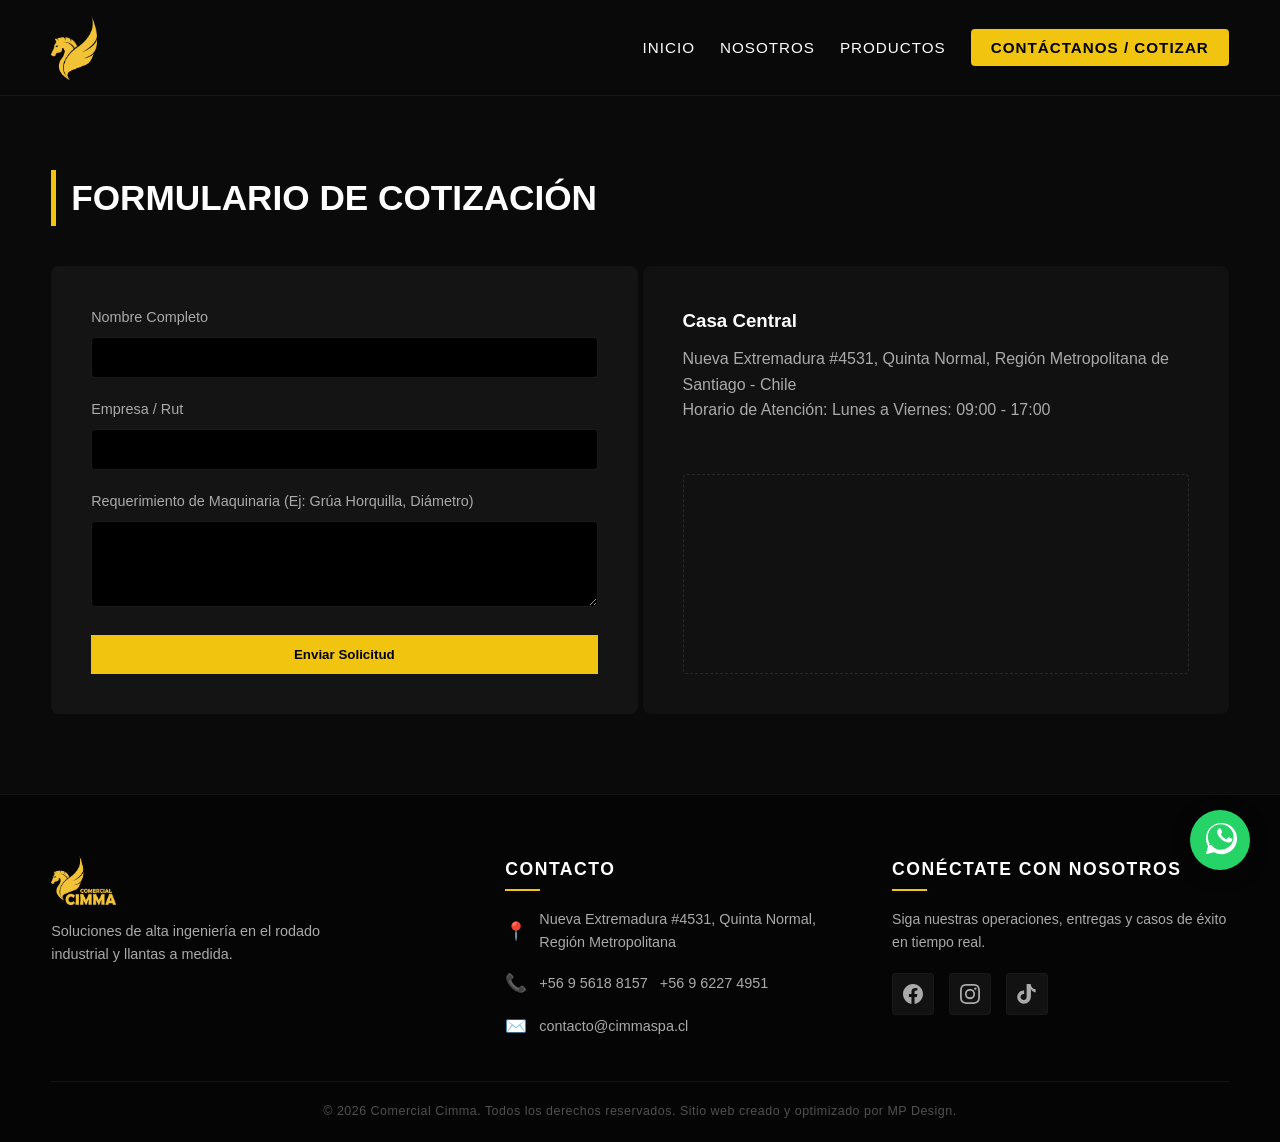
==== commit e1cf384c: "Actualizar el texto de copyright en las secciones de contacto, nosotros, productos e index.html" ====
--- a/contacto.html
+++ b/contacto.html
@@ -122,7 +122,7 @@
 
     <!-- Copyright Inferior Extremo -->
     <div class="foot-copyright-block">
-        <p>&copy; 2026 Comercial Cimma. Todos los derechos reservados. Soluciones Premium en Maquinaria Industrial.</p>
+        <p>&copy; 2026 Comercial Cimma. Todos los derechos reservados. Sitio web creado y optimizado por MP Design.</p>
     </div>
 </footer>
 
